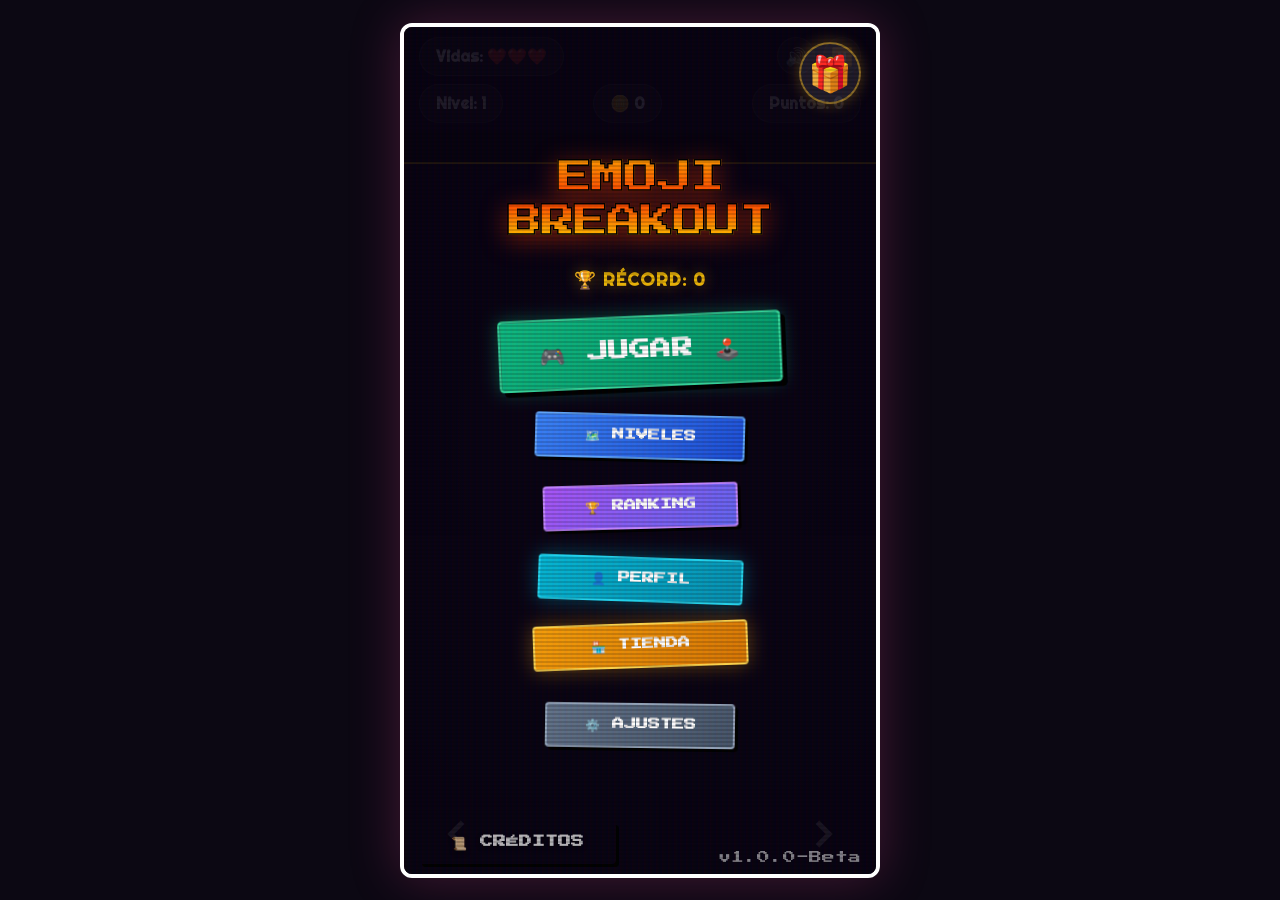
==== index.html @ a5af3647 "Feat: Secuencia final de Nivel 50, Créditos, v1.0.0-Beta, y Sincronización R1 con fuego" ====
<!DOCTYPE html>
<html lang="es">
<head>
    <meta charset="UTF-8">
    <meta name="viewport" content="width=device-width, initial-scale=1.0, viewport-fit=cover">
    <title>Emoji Breakout</title>
    <link rel="stylesheet" href="style.css">
    <!-- Google Fonts localizados en style.css -->
    <link rel="manifest" href="manifest.json">
</head>
<body>
<div class="game-container">

    <div class="hud">
        <div class="hud-row">
            <div class="hud-item">Vidas: <span id="lives-display">❤️❤️❤️</span></div>
            <div class="hud-controls">
                <button class="hud-btn" id="mute-btn" title="Silenciar">🔊</button>
                <button class="hud-btn" id="pause-btn" title="Pausar">⏸️</button>
            </div>
        </div>
        <div class="hud-row">
            <div class="hud-item">Nivel: <span id="level-display">1</span></div>
            <div class="hud-item">🪙 <span id="coins-display">0</span></div>
            <div class="hud-item">Puntos: <span id="score-display">0</span></div>
        </div>
    </div>

    <!-- Marquesina Superior de Récord -->
    <div class="marquee-container">
        <span class="marquee-text">🏆 RÉCORD ACTUAL: <span id="bottom-high-score-display">0</span> 🏆</span>
    </div>

    <!-- El Canvas del Juego -->
    <canvas id="gameCanvas"></canvas>

    <!-- Señalética de Zona de Control Táctil -->
    <div class="touch-zone-indicator">
        <div class="pixel-arrow left"></div>
        <div class="pixel-arrow right"></div>
    </div>

    <!-- Pantalla de Inicio (Main Menu) -->
    <div class="ui-overlay" id="start-screen">
        <!-- Regalo Diario -->
        <button id="daily-gift-btn" class="daily-gift-btn" title="Reclamar regalo diario de 50 monedas">🎁</button>

        <h1 class="titulo-arcade logo-bounce">EMOJI<br>BREAKOUT</h1>
        <p class="record-text">🏆 RÉCORD: <span id="high-score-display">0</span></p>
        <button id="resume-session-btn" class="menu-btn hidden">🚀 CONTINUAR</button>
        <button id="start-btn" class="menu-btn">🎮 JUGAR 🕹️</button>
        <button id="level-select-btn" class="menu-btn">🗺️ NIVELES</button>
        <button id="leaderboard-btn" class="menu-btn">🏆 RANKING</button>
        <button id="profile-btn" class="menu-btn">👤 PERFIL</button>
        <button id="shop-btn" class="menu-btn">🏪 TIENDA</button>
        <button id="settings-btn" class="menu-btn">⚙️ AJUSTES</button>
        <div id="version-text" class="version-text">v1.0.0-Beta</div>
        <button id="credits-btn" class="credits-corner-btn">📜 CRÉDITOS</button>
    </div>

    <!-- Pantalla de Pausa -->
    <div class="ui-overlay hidden" id="pause-screen">
        <h1 class="titulo-arcade">JUEGO PAUSADO</h1>
        <button id="resume-btn" class="menu-btn">REANUDAR</button>
        <button id="pause-settings-btn" class="menu-btn">AJUSTES</button>
        <button id="pause-shop-btn" class="menu-btn">TIENDA</button>
        <button id="restart-pause-btn" class="menu-btn">REINICIAR</button>
        <button id="quit-btn" class="menu-btn">MENÚ PRINCIPAL</button>
    </div>

    <!-- Pantalla de Ajustes -->
    <div class="ui-overlay hidden" id="settings-screen">
        <h1 class="titulo-arcade">AJUSTES</h1>
        <div class="settings-container">
            <div class="settings-row">
                <span class="settings-label">Efectos Visuales (Neón)</span>
                <label class="switch">
                    <input type="checkbox" id="neon-effects-toggle" checked>
                    <span class="slider round"></span>
                </label>
            </div>
            <div class="settings-row" id="sound-submenu-btn" style="cursor: pointer;">
                <span class="settings-label">Ajustes de Sonido</span>
                <span id="sound-submenu-arrow">▶</span>
            </div>
            <div id="sound-settings-panel" class="hidden">
                <div class="volume-row">
                    <div class="volume-info">
                        <span>Música</span>
                        <span id="music-volume-val">50%</span>
                    </div>
                    <input type="range" id="music-volume-slider" min="0" max="100" value="50" class="volume-slider">
                </div>
                <div class="volume-row">
                    <div class="volume-info">
                        <span>Efectos</span>
                        <span id="sfx-volume-val">80%</span>
                    </div>
                    <input type="range" id="sfx-volume-slider" min="0" max="100" value="80" class="volume-slider">
                </div>
            </div>
        </div>
        <button id="close-settings-btn" class="menu-btn" style="margin-top: 30px;">VOLVER</button>
    </div>

    <!-- Pantalla de Nivel Completado -->
    <div class="ui-overlay hidden" id="level-cleared-screen">
        <h1 class="titulo-arcade">¡NIVEL COMPLETADO!</h1>
        <p>Puntuación: <span id="cleared-score">0</span></p>
        <button id="next-level-btn">SIGUIENTE NIVEL</button>
    </div>

    <!-- Pantalla de Game Over -->
    <div class="ui-overlay hidden" id="game-over-screen">
        <h1 class="titulo-arcade">GAME OVER</h1>
        <p>Puntuación: <span id="final-score">0</span></p>
        <p id="game-over-quote" style="font-style: italic; font-size: 1rem; color: #fb7185; margin-top: -10px; margin-bottom: 20px; font-family: 'Righteous', sans-serif;"></p>
        <button id="restart-btn" class="menu-btn">REINTENTAR</button>
        <button id="game-over-quit-btn" class="menu-btn">MENÚ PRINCIPAL</button>
    </div>

    <!-- Pantalla de Victoria Final -->
    <div class="ui-overlay hidden" id="win-screen">
        <h1 class="titulo-arcade">¡VICTORIA TOTAL!</h1>
        <p>¡Has completado los 50 niveles!</p>
        <button id="play-again-btn" class="menu-btn">JUGAR DE NUEVO</button>
        <button id="win-quit-btn" class="menu-btn">MENÚ PRINCIPAL</button>
    </div>

    <!-- Modal de Nuevo Récord (Nickname Prompt) -->
    <div class="ui-overlay hidden" id="nickname-modal">
        <h1 class="titulo-arcade">¡NUEVO RÉCORD!</h1>
        <p>Introduce tu nombre para el Ranking:</p>
        <input type="text" id="nickname-input" placeholder="Tu Apodo" maxlength="15">
        <button id="save-nickname-btn">GUARDAR</button>
    </div>

    <!-- Pantalla de Leaderboard (Ranking Global) -->
    <div class="ui-overlay hidden" id="leaderboard-screen">
        <h1 class="titulo-arcade">RANKING GLOBAL</h1>
        <div class="leaderboard-container">
            <table class="leaderboard-table">
                <thead>
                    <tr>
                        <th>#</th>
                        <th>Jugador</th>
                        <th>Nivel</th>
                        <th>Puntos</th>
                    </tr>
                </thead>
                <tbody id="leaderboard-tbody">
                    <!-- Filas cargadas dinámicamente -->
                </tbody>
            </table>
        </div>
        <button id="close-leaderboard-btn" class="menu-btn">VOLVER</button>
    </div>

    <!-- Pantalla de Perfil de Usuario (Login / Profile Customization) -->
    <div class="ui-overlay hidden" id="profile-screen">
        <h1 class="titulo-arcade">MI PERFIL</h1>
        <div class="profile-card">
            <div class="profile-avatar-container">
                <img id="profile-avatar-preview" src="data:image/svg+xml;utf8,<svg xmlns='http://www.w3.org/2000/svg' width='80' height='80' viewBox='0 0 80 80'><circle cx='40' cy='40' r='40' fill='%238b5cf6'/><text x='40' y='50' font-size='32' text-anchor='middle' fill='white'>👤</text></svg>" alt="Avatar">
                <button id="change-avatar-btn" class="avatar-edit-badge">✏️</button>
            </div>
            <div class="profile-info-fields">
                <div class="profile-field-group">
                    <label>Nombre de Jugador</label>
                    <input type="text" id="profile-name-input" placeholder="Tu Apodo" maxlength="15">
                </div>
                <div class="profile-field-group">
                    <label>Correo Electrónico (Opcional)</label>
                    <input type="email" id="profile-email-input" placeholder="ejemplo@correo.com">
                </div>
            </div>
            <div class="profile-login-providers">
                <button id="google-login-btn" class="google-btn">
                    <span class="google-icon">🌐</span> Iniciar con Google
                </button>
            </div>
            <div class="profile-actions">
                <button id="save-profile-btn" class="action-btn green-btn">GUARDAR</button>
                <button id="logout-btn" class="action-btn red-btn hidden">CERRAR SESIÓN</button>
            </div>
        </div>
        <button id="close-profile-btn" class="menu-btn">VOLVER</button>
    </div>
    
    <!-- Pantalla de Tienda de Buffs y Skins -->
    <div class="ui-overlay hidden" id="shop-screen">
        <h1 class="titulo-arcade" style="font-size: 2.2rem; margin-bottom: 0.5rem; filter: drop-shadow(0px 0px 15px rgba(251, 191, 36, 0.4));">TIENDA</h1>
        <p class="record-text" style="color: #fbbf24; text-shadow: 0 0 15px rgba(251, 191, 36, 0.4); margin-bottom: 1.5rem;">
            SALDO: <span id="shop-coins-display">0</span> 🪙
        </p>
        
        <div class="tab-container" style="display: flex; gap: 10px; margin-bottom: 15px;">
            <button id="tab-shop-buffs-btn" class="tab-btn active-tab" style="padding: 0.5rem 1.5rem; font-size: 1rem;">BUFFS</button>
            <button id="tab-shop-skins-btn" class="tab-btn" style="padding: 0.5rem 1.5rem; font-size: 1rem;">ASPECTOS</button>
        </div>

        <div id="panel-shop-buffs" class="scroll-panel" style="width: 100%;">
            <div class="shop-container">
                <div class="shop-item buff-card">
                    <div class="buff-icon">🔥</div>
                    <div class="shop-item-info">
                        <span class="shop-item-name">FIEBRE DE PUNTOS</span>
                        <span class="shop-item-desc">¡Dobla el valor de cada bloque destruido durante 15s!</span>
                    </div>
                    <button id="buy-double-score-btn" class="buy-btn">50 🪙</button>
                </div>
                <div class="shop-item buff-card">
                    <div class="buff-icon">⚡</div>
                    <div class="shop-item-info">
                        <span class="shop-item-name">RAQUETA EXPLOSIVA</span>
                        <span class="shop-item-desc">Barra súper gigante o proyectiles de fuego en nivel 1.</span>
                    </div>
                    <button id="buy-super-power-btn" class="buy-btn">100 🪙</button>
                </div>
            </div>
        </div>

        <div id="panel-shop-skins" class="scroll-panel hidden" style="width: 100%;">
            <div class="shop-container" id="shop-ball-skins-container">
                <!-- Se cargará dinámicamente desde game.js -->
            </div>
        </div>
        <button id="close-shop-btn" class="menu-btn" style="margin-top: 20px;">VOLVER</button>
    </div>

    <!-- Botones Flotantes de Activación de Buffs (Lado Izquierdo) -->
    <div id="game-buffs-container" class="hidden">
        <button id="activate-double-score-btn" class="hud-buff-btn">
            x2 <span id="double-score-count-badge">0</span>
        </button>
        <button id="activate-super-power-btn" class="hud-buff-btn">
            ⚡ <span id="super-power-count-badge">0</span>
        </button>
    </div>

    <!-- Toast de Notificación de Buffs -->
    <div id="buff-toast" class="buff-toast-hidden"></div>

    <!-- Modal de Comprar Vida Extra -->
    <div class="ui-overlay hidden" id="extra-life-modal">
        <h1 class="titulo-arcade">¿CONTINUAR?</h1>
        <p>Te has quedado sin vidas.</p>
        <p style="color: #fbbf24; font-size: 1.4rem; font-weight: bold; text-shadow: 0 0 15px rgba(251, 191, 36, 0.4); margin-bottom: 1.5rem;">
            ¿Deseas comprar 1 vida extra por 10 🪙?
        </p>
        <div style="display: flex; flex-direction: column; gap: 10px; width: 100%; align-items: center; margin-top: 10px;">
            <button id="buy-extra-life-btn" class="menu-btn" style="background: linear-gradient(135deg, #10b981, #059669); width: 220px; box-shadow: 0 0 15px rgba(16, 185, 129, 0.4);">
                COMPRAR (10 🪙)
            </button>
            <button id="decline-extra-life-btn" class="menu-btn" style="background: linear-gradient(135deg, #ef4444, #dc2626); width: 220px; box-shadow: 0 0 15px rgba(239, 68, 68, 0.4);">
                NO, GRACIAS
            </button>
        </div>
    </div>

    <!-- Pantalla de Selector de Niveles y Skins -->
    <div class="ui-overlay hidden" id="level-select-screen">
        <h1 class="titulo-arcade" style="font-size: 2.2rem; margin-bottom: 0.5rem; filter: drop-shadow(0px 0px 15px rgba(139, 92, 246, 0.4));">SELECCIONAR NIVEL</h1>
        
        <div class="tab-container" style="display: flex; gap: 10px; margin-bottom: 15px;">
            <button id="tab-levels-btn" class="tab-btn active-tab" style="padding: 0.5rem 1.5rem; font-size: 1rem;">NIVELES</button>
            <button id="tab-skins-btn" class="tab-btn" style="padding: 0.5rem 1.5rem; font-size: 1rem;">ASPECTOS</button>
        </div>

        <div id="panel-levels" class="scroll-panel" style="width: 100%;">
            <div class="levels-grid" id="levels-grid"></div>
        </div>

        <div id="panel-skins" class="scroll-panel hidden" style="width: 100%;">
            <div class="skins-container" id="skins-container"></div>
        </div>

        <button id="close-level-select-btn" class="menu-btn" style="margin-top: 15px; padding: 0.6rem 2rem;">VOLVER</button>
    </div>

    <!-- Modal de Cofre de Recompensa -->
    <div class="ui-overlay hidden" id="chest-modal" style="z-index: 20;">
        <h1 class="titulo-arcade" id="chest-modal-title">¡RACHA PERFECTA!</h1>
        <div id="chest-animation-container" style="font-size: 6rem; margin: 1.5rem 0; transition: transform 0.5s;">
            📦
        </div>
        <p id="chest-modal-desc" style="font-size: 1.1rem; margin-bottom: 1.5rem; max-width: 80%;">Abriendo el cofre de la racha perfecta...</p>
        <button id="close-chest-btn" class="menu-btn hidden" style="padding: 0.6rem 2rem;">CONTINUAR</button>
    </div>

    <!-- Overlay de Gracias por Participar -->
    <div class="ui-overlay hidden" id="beta-thanks-screen" style="z-index: 100; background: rgba(0,0,0,0.85);">
        <h1 class="titulo-arcade glow-text" style="font-size: 3rem; text-align: center; line-height: 1.4;">¡Gracias por participar en la Beta!</h1>
    </div>

    <!-- Pantalla de Créditos -->
    <div class="ui-overlay hidden" id="credits-screen" style="z-index: 99;">
        <div class="credits-container">
            <div id="credits-content" class="credits-scroll-content">
                <h1 class="titulo-arcade" style="font-size: 3rem; margin-bottom: 50px;">EMOJI BREAKOUT</h1>
                <h2 class="credits-role">Desarrollador</h2>
                <p class="credits-name">Kleber</p>
                <div class="credits-special">
                    <h2 class="credits-role" style="color: #fbbf24; margin-top: 60px;">Mención Especial</h2>
                    <p class="credits-name r1-badge" style="font-size: 1.5rem; text-shadow: 0 0 20px #fbbf24;">Primer Jugador en Nivel 50:<br>PAPIKOFLA</p>
                </div>
                <h2 class="credits-role" style="margin-top: 60px;">Participantes de la Beta</h2>
                <div id="beta-testers-list" style="margin-bottom: 100vh;">
                    Cargando testers...
                </div>
            </div>
        </div>
        <button id="close-credits-btn" class="menu-btn" style="position: absolute; bottom: 20px; z-index: 10;">VOLVER AL MENÚ</button>
    </div>

</div>

<script>
    if ('serviceWorker' in navigator) {
        navigator.serviceWorker.register('./sw.js');
    }
</script>

<!-- Firebase Compat v8 SDKs -->
<script src="./lib/firebase-app-compat.js"></script>
<script src="./lib/firebase-database-compat.js"></script>
<script src="game.js?v=4"></script>
</body>
</html>
---- style.css ----
@font-face {
  font-family: 'Press Start 2P';
  font-style: normal;
  font-weight: 400;
  font-display: swap;
  src: url('./fonts/press-start-2p.woff2') format('woff2');
}
@font-face {
  font-family: 'Righteous';
  font-style: normal;
  font-weight: 400;
  font-display: swap;
  src: url('./fonts/righteous.woff2') format('woff2');
}
@import url('https://fonts.googleapis.com/css2?family=Press+Start+2P&family=Righteous&display=swap');

:root {
    --bg-color: #0c0813;
    --accent-color: #ec4899;
    --text-color: #f8fafc;
    --glass-bg: rgba(255, 255, 255, 0.08);
    --glass-border: rgba(255, 255, 255, 0.15);
    --hud-height: 60px;
}

* {
    margin: 0;
    padding: 0;
    box-sizing: border-box;
    user-select: none;
}

body {
    font-family: 'Righteous', sans-serif;
    background-color: var(--bg-color);
    color: var(--text-color);
    display: flex;
    justify-content: center;
    align-items: center;
    height: 100vh;
    overflow: hidden;
}

/* =============================================================== */
/*                       ESTILO ARCADE CUSTOMIZADO                 */
/* =============================================================== */
.game-container {
    position: relative;
    background: radial-gradient(circle at center, #1b0e35 0%, #070311 100%);
    border-radius: 12px;
    box-shadow: 0 0 50px rgba(236, 72, 153, 0.25);
    overflow: hidden;
    border: 4px solid #fff; /* Borde de cabina arcade */
    display: flex;
    flex-direction: column;
    height: 95vh;
    aspect-ratio: 9 / 16;
}

/* Patrón de cuadrícula arcade que se mueve hacia abajo */
.game-container::before {
    content: '';
    position: absolute;
    top: 0;
    left: 0;
    width: 100%;
    height: 200%;
    background: linear-gradient(rgba(236, 72, 153, 0.04) 1px, transparent 1px),
                linear-gradient(90deg, rgba(236, 72, 153, 0.04) 1px, transparent 1px);
    background-size: 34px 34px;
    animation: grid-scroll 25s linear infinite;
    pointer-events: none;
    z-index: 1;
    will-change: transform;
    transform: translate3d(0, 0, 0);
}

/* Filtro CRT / Scanlines retro */
.game-container::after {
    content: " ";
    display: block;
    position: absolute;
    top: 0; left: 0; bottom: 0; right: 0;
    background: linear-gradient(rgba(18, 16, 16, 0) 50%, rgba(0, 0, 0, 0.15) 50%), 
                linear-gradient(90deg, rgba(255, 0, 0, 0.03), rgba(0, 255, 0, 0.01), rgba(0, 0, 255, 0.03));
    z-index: 25;
    background-size: 100% 4px, 6px 100%;
    pointer-events: none;
}

@keyframes grid-scroll {
    0% { transform: translateY(0); }
    100% { transform: translateY(-50%); }
}

canvas {
    display: block;
    width: 100%;
    flex: 1;
    min-height: 0;
    z-index: 2;
}

.ui-overlay {
    position: absolute;
    left: 0;
    width: 100%;
    top: 0;
    height: 100%;
    background: rgba(8, 3, 17, 0.9);
    display: flex;
    flex-direction: column;
    justify-content: center;
    align-items: center;
    z-index: 10;
    transition: opacity 0.3s ease;
    text-align: center;
    padding: calc(2rem + env(safe-area-inset-top)) 1rem 1rem 1rem;
}

.hidden {
    display: none !important;
}

/* Animación de rebote del logotipo */
@keyframes logo-bounce {
    0%, 100% { transform: translateY(0) scale(1); }
    50% { transform: translateY(-8px) scale(1.04); }
}

h1, .titulo-arcade {
    font-family: 'Press Start 2P', cursive;
    font-size: 2.1rem;
    line-height: 1.3;
    margin-bottom: 1.5rem;
    background: linear-gradient(to bottom, #ff9e00 0%, #ff3c00 50%, #ffd000 100%);
    background-clip: text;
    -webkit-background-clip: text;
    -webkit-text-fill-color: transparent;
    -webkit-text-stroke: 1.5px #000;
    filter: drop-shadow(0px 5px 12px rgba(255, 60, 0, 0.5));
    letter-spacing: -1px;
    z-index: 3;
}

.titulo-arcade span {
    -webkit-text-fill-color: #94a3b8;
    -webkit-text-stroke: 0px transparent;
}

.logo-bounce {
    animation: logo-bounce 2s infinite ease-in-out;
    will-change: transform;
    transform: translate3d(0, 0, 0);
}

p {
    font-size: 1.1rem;
    margin-bottom: 1.5rem;
    color: #94a3b8;
}

button {
    padding: 0.8rem 2rem;
    font-size: 0.95rem;
    font-family: 'Righteous', sans-serif;
    font-weight: bold;
    color: white;
    background: linear-gradient(135deg, #ec4899, #8b5cf6);
    border: 2px solid #fff;
    border-radius: 4px;
    cursor: pointer;
    box-shadow: 3px 3px 0px #000;
    transition: transform 0.1s ease, box-shadow 0.1s ease, filter 0.1s ease;
    z-index: 3;
    will-change: transform;
    transform: translateZ(0);
}

button:hover {
    transform: translate(-2px, -2px);
    box-shadow: 5px 5px 0px #000;
}

button:active {
    transform: scale(0.92) !important;
    box-shadow: 1px 1px 0px #000 !important;
    filter: brightness(0.9) !important;
}

.hud {
    position: static;
    display: flex;
    flex-direction: column;
    gap: 8px;
    z-index: 5;
    padding-top: calc(10px + env(safe-area-inset-top));
    padding-bottom: 8px;
    padding-left: calc(15px + env(safe-area-inset-left));
    padding-right: calc(15px + env(safe-area-inset-right));
}

.hud-row {
    display: flex;
    justify-content: space-between;
    align-items: center;
    width: 100%;
}

.hud-item {
    background: var(--glass-bg);
    padding: 0.5rem 1rem; /* Padding ajustado */
    border-radius: 50px;
    border: 1px solid var(--glass-border);
    font-weight: bold;
    font-size: 1rem; /* Un poco más pequeño para que no se desborde */
    backdrop-filter: blur(4px);
    white-space: nowrap; /* Evita que el texto se parta en dos líneas */
}

/* --- Nuevos Estilos para Controles HUD --- */
.hud-controls {
    display: flex;
    gap: 8px;
}

.hud-btn {
    padding: 0;
    font-size: 1.1rem;
    background: var(--glass-bg);
    border: 1px solid var(--glass-border);
    box-shadow: none;
    border-radius: 50%;
    width: 38px;
    height: 38px;
    display: flex;
    justify-content: center;
    align-items: center;
    cursor: pointer;
    transition: background 0.2s, transform 0.1s;
}

.hud-btn:hover {
    background: rgba(255, 255, 255, 0.25);
    box-shadow: 0 0 10px rgba(255, 255, 255, 0.2);
}

.record-text {
    font-weight: bold;
    color: #eab308;
    letter-spacing: 1px;
    text-shadow: 0 0 15px rgba(234, 179, 8, 0.4);
    margin-bottom: 0.5rem;
}

.subtitle {
    font-size: 0.95rem;
    color: #94a3b8;
    margin-bottom: 2rem;
}

/* --- Botones generales de menú --- */
.menu-btn {
    font-family: 'Press Start 2P', cursive;
    font-size: 0.75rem;
    padding: 0.8rem 1rem;
    border: 2px solid #fff;
    border-radius: 4px;
    text-transform: uppercase;
    box-shadow: 3px 3px 0px #000;
    transition: transform 0.15s, box-shadow 0.15s, background-color 0.2s;
    margin: 8px 0;
    width: 200px;
    z-index: 3;
}

.menu-btn:hover {
    transform: translate(-3px, -3px) scale(1.03);
    box-shadow: 6px 6px 0px #000;
}



/* --- Botones del Menú Principal Imperfectos y Asimétricos --- */
#resume-session-btn {
    background: linear-gradient(135deg, #fbbf24, #d97706);
    border-color: #fbbf24;
    transform: rotate(1deg);
    width: 220px;
    margin: 14px 0 10px 0;
}

#start-btn {
    font-size: 1.1rem;
    padding: 1.1rem 2rem;
    background: linear-gradient(135deg, #10b981, #059669);
    border-color: #34d399;
    transform: rotate(-2.5deg) scale(1.18);
    width: 240px;
    margin: 22px 0;
    box-shadow: 4px 4px 0px #000, 0 0 15px rgba(16, 185, 129, 0.4);
}
#start-btn:hover {
    transform: rotate(-1deg) scale(1.23);
    box-shadow: 6px 6px 0px #000, 0 0 25px rgba(16, 185, 129, 0.6);
}


#level-select-btn {
    background: linear-gradient(135deg, #3b82f6, #1d4ed8);
    border-color: #60a5fa;
    transform: rotate(1.5deg);
    width: 210px;
    margin: 10px 0; /* Margen desigual */
}

#leaderboard-btn {
    background: linear-gradient(135deg, #a855f7, #6366f1);
    border-color: #c084fc;
    transform: rotate(-1.5deg);
    width: 195px;
    margin: 16px 0; /* Margen desigual */
}

#profile-btn {
    background: linear-gradient(135deg, #06b6d4, #0891b2);
    border-color: #22d3ee;
    transform: rotate(2deg);
    width: 205px;
    margin: 9px 0; /* Margen desigual */
}

#shop-btn {
    background: linear-gradient(135deg, #f59e0b, #b45309);
    border-color: #fcd34d;
    transform: rotate(-2deg);
    width: 215px;
    margin: 24px 0; /* Margen desigual y más separación */
}

#settings-btn {
    background: linear-gradient(135deg, #64748b, #475569);
    border-color: #94a3b8;
    transform: rotate(0.8deg);
    width: 190px;
    margin: 12px 0; /* Margen desigual */
}

/* --- Marquesina Superior de Récord --- */
.marquee-container {
    width: 100%;
    background: rgba(0, 0, 0, 0.8);
    border-bottom: 2px solid #eab308;
    overflow: hidden;
    position: relative;
    padding: 5px 0;
    z-index: 5;
}

.marquee-text {
    display: inline-block;
    white-space: nowrap;
    font-size: 0.95rem;
    font-weight: bold;
    color: #eab308;
    text-shadow: 0 0 10px rgba(234, 179, 8, 0.8);
    letter-spacing: 2px;
    animation: marquee 15s linear infinite;
    /* Adding padding to start off-screen if container is smaller */
    padding-left: 100%;
    will-change: transform;
    transform: translateZ(0);
}

@keyframes marquee {
    0% { transform: translateX(0); }
    100% { transform: translateX(-100%); }
}

/* --- Señalética de Zona de Control Táctil --- */
.touch-zone-indicator {
    height: calc(80px + env(safe-area-inset-bottom));
    padding-bottom: env(safe-area-inset-bottom);
    width: 100%;
    display: flex;
    justify-content: space-between;
    align-items: center;
    background: linear-gradient(to top, rgba(255, 255, 255, 0.03), transparent);
    border-radius: 20px 20px 0 0;
    padding: 0 40px;
    box-sizing: border-box;
    z-index: 5;
    pointer-events: none;
}

.pixel-arrow {
    width: 24px;
    height: 24px;
    background-color: transparent;
    position: relative;
    will-change: transform;
    transform: translateZ(0);
}

.pixel-arrow::before {
    content: '';
    position: absolute;
    top: 50%;
    left: 50%;
    width: 14px;
    height: 14px;
    border-top: 5px solid rgba(255, 255, 255, 0.7);
    border-right: 5px solid rgba(255, 255, 255, 0.7);
    box-shadow: 2px -2px 0 rgba(0, 0, 0, 0.4);
}

.pixel-arrow.left {
    animation: slideArrowLeft 1.2s ease-in-out infinite alternate;
}

.pixel-arrow.left::before {
    transform: translate(-25%, -50%) rotate(-135deg);
}

.pixel-arrow.right {
    animation: slideArrowRight 1.2s ease-in-out infinite alternate;
}

.pixel-arrow.right::before {
    transform: translate(-75%, -50%) rotate(45deg);
}

@keyframes slideArrowLeft {
    from { transform: translateX(12px) translateZ(0); opacity: 0.2; }
    to { transform: translateX(-12px) translateZ(0); opacity: 1; }
}

@keyframes slideArrowRight {
    from { transform: translateX(-12px) translateZ(0); opacity: 0.2; }
    to { transform: translateX(12px) translateZ(0); opacity: 1; }
}

/* --- Estilos para Input del Nickname --- */
#nickname-input {
    width: 80%;
    max-width: 300px;
    padding: 0.8rem 1.5rem;
    font-size: 1.2rem;
    font-family: inherit;
    font-weight: bold;
    color: white;
    background: rgba(255, 255, 255, 0.1);
    border: 2px solid var(--glass-border);
    border-radius: 50px;
    outline: none;
    text-align: center;
    margin-bottom: 1.5rem;
    transition: border-color 0.3s, box-shadow 0.3s;
}

#nickname-input:focus {
    border-color: #8b5cf6;
    box-shadow: 0 0 15px rgba(139, 92, 246, 0.5);
}

#save-nickname-btn {
    background: linear-gradient(135deg, #10b981, #059669);
    box-shadow: 0 0 20px rgba(16, 185, 129, 0.4);
}

/* --- Estilos para Tabla de Leaderboard --- */
.leaderboard-container {
    width: 90%;
    max-height: 50vh;
    overflow-y: auto;
    background: rgba(15, 23, 42, 0.6);
    border: 1px solid var(--glass-border);
    border-radius: 12px;
    margin-bottom: 1.5rem;
    padding: 0.5rem;
}

/* Scrollbar personalizado para la tabla */
.leaderboard-container::-webkit-scrollbar {
    width: 6px;
}
.leaderboard-container::-webkit-scrollbar-track {
    background: rgba(0, 0, 0, 0.1);
}
.leaderboard-container::-webkit-scrollbar-thumb {
    background: rgba(139, 92, 246, 0.5);
    border-radius: 3px;
}

.leaderboard-table {
    width: 100%;
    border-collapse: collapse;
    font-size: 0.95rem;
}

.leaderboard-table th {
    padding: 0.8rem;
    text-align: center;
    font-weight: bold;
    color: #38bdf8;
    border-bottom: 2px solid var(--glass-border);
}

.leaderboard-table td {
    padding: 0.7rem;
    text-align: center;
    border-bottom: 1px solid rgba(255, 255, 255, 0.05);
}

.leaderboard-table tbody tr:hover {
    background: rgba(255, 255, 255, 0.05);
}

/* Ranking positions highlighting */
.leaderboard-table tbody tr:nth-child(1) td {
    color: #eab308; /* Gold */
    font-weight: bold;
    text-shadow: 0 0 10px rgba(234, 179, 8, 0.4);
}
.leaderboard-table tbody tr:nth-child(2) td {
    color: #cbd5e1; /* Silver */
    font-weight: bold;
}
.leaderboard-table tbody tr:nth-child(3) td {
    color: #b45309; /* Bronze */
    font-weight: bold;
}

#profile-btn {
    margin-top: 12px;
    background: linear-gradient(135deg, #06b6d4, #0891b2);
    box-shadow: 0 0 20px rgba(6, 182, 212, 0.4);
}
#profile-btn:hover {
    box-shadow: 0 0 30px rgba(6, 182, 212, 0.6);
}

/* --- Perfil Card & Avatar --- */
.profile-card {
    background: rgba(15, 23, 42, 0.7);
    border: 1px solid var(--glass-border);
    border-radius: 16px;
    padding: 1.5rem;
    width: 90%;
    max-width: 320px;
    display: flex;
    flex-direction: column;
    align-items: center;
    backdrop-filter: blur(8px);
    box-shadow: 0 0 30px rgba(139, 92, 246, 0.15);
    margin-bottom: 1.5rem;
}

.profile-avatar-container {
    position: relative;
    width: 80px;
    height: 80px;
    margin-bottom: 1.2rem;
}

#profile-avatar-preview {
    width: 80px;
    height: 80px;
    border-radius: 50%;
    object-fit: cover;
    border: 3px solid #8b5cf6;
    box-shadow: 0 0 15px rgba(139, 92, 246, 0.4);
    background: #1e293b;
}

.avatar-edit-badge {
    position: absolute;
    bottom: -2px;
    right: -2px;
    background: #8b5cf6;
    color: white;
    border: none;
    border-radius: 50%;
    width: 28px;
    height: 28px;
    font-size: 0.9rem;
    display: flex;
    justify-content: center;
    align-items: center;
    cursor: pointer;
    padding: 0;
    box-shadow: 0 0 8px rgba(139, 92, 246, 0.6);
}

.profile-info-fields {
    width: 100%;
    display: flex;
    flex-direction: column;
    gap: 1rem;
    margin-bottom: 1.2rem;
}

.profile-field-group {
    display: flex;
    flex-direction: column;
    align-items: flex-start;
    gap: 4px;
}

.profile-field-group label {
    font-size: 0.8rem;
    font-weight: bold;
    color: #94a3b8;
    text-transform: uppercase;
    letter-spacing: 0.5px;
}

.profile-field-group input {
    width: 100%;
    padding: 0.6rem 1rem;
    font-size: 1rem;
    font-family: inherit;
    color: white;
    background: rgba(255, 255, 255, 0.05);
    border: 1px solid var(--glass-border);
    border-radius: 8px;
    outline: none;
}

.profile-field-group input:focus {
    border-color: #8b5cf6;
}

.profile-login-providers {
    width: 100%;
    margin-bottom: 1.2rem;
    display: flex;
    justify-content: center;
}

.google-btn {
    width: 100%;
    padding: 0.7rem 1rem;
    font-size: 0.95rem;
    background: #ffffff;
    color: #1e293b;
    border-radius: 8px;
    box-shadow: 0 2px 5px rgba(0,0,0,0.2);
    display: flex;
    justify-content: center;
    align-items: center;
    gap: 8px;
    border: none;
}
.google-btn:hover {
    background: #f1f5f9;
    transform: scale(1.02);
}

.profile-actions {
    width: 100%;
    display: flex;
    flex-direction: column;
    gap: 8px;
}

.action-btn {
    width: 100%;
    padding: 0.7rem 1.5rem;
    font-size: 1rem;
    border-radius: 8px;
    margin: 0;
}

.green-btn {
    background: linear-gradient(135deg, #10b981, #059669);
    box-shadow: 0 0 15px rgba(16, 185, 129, 0.3);
}

.red-btn {
    background: linear-gradient(135deg, #ef4444, #dc2626);
    box-shadow: 0 0 15px rgba(239, 68, 68, 0.3);
}

/* Leaderboard avatar styling */
.leaderboard-avatar {
    width: 24px;
    height: 24px;
    border-radius: 50%;
    vertical-align: middle;
    margin-right: 8px;
    border: 1px solid #8b5cf6;
    object-fit: cover;
    display: inline-block;
    background: #1e293b;
}

/* --- Estilos para Tienda de Buffs --- */
#shop-btn {
    margin-top: 12px;
    background: linear-gradient(135deg, #f59e0b, #d97706);
    box-shadow: 0 0 20px rgba(245, 158, 11, 0.4);
}
#shop-btn:hover {
    box-shadow: 0 0 30px rgba(245, 158, 11, 0.6);
}

.shop-container {
    width: 100%;
    display: flex;
    flex-direction: column;
    gap: 10px;
    background: transparent;
    padding: 0;
    border: none;
}

/* Custom Gold Scrollbars for the Shop panels */
#panel-shop-buffs::-webkit-scrollbar,
#panel-shop-skins::-webkit-scrollbar {
    width: 6px;
}
#panel-shop-buffs::-webkit-scrollbar-track,
#panel-shop-skins::-webkit-scrollbar-track {
    background: rgba(0, 0, 0, 0.1);
}
#panel-shop-buffs::-webkit-scrollbar-thumb,
#panel-shop-skins::-webkit-scrollbar-thumb {
    background: rgba(245, 158, 11, 0.5);
    border-radius: 3px;
}

#shop-screen .scroll-panel {
    max-height: 42vh;
}

.shop-item {
    display: flex;
    justify-content: space-between;
    align-items: center;
    background: rgba(255, 255, 255, 0.05);
    border: 1px solid var(--glass-border);
    padding: 0.8rem 1rem;
    border-radius: 8px;
    gap: 10px;
    transition: background-color 0.2s;
}
.shop-item:hover {
    background: rgba(255, 255, 255, 0.08);
}

.shop-item-info {
    display: flex;
    flex-direction: column;
    align-items: flex-start;
    text-align: left;
}

.shop-item-name {
    font-weight: bold;
    color: #f8fafc;
    font-size: 1rem;
    letter-spacing: 0.5px;
}

.shop-item-desc {
    font-size: 0.75rem;
    color: #94a3b8;
    margin-top: 4px;
    line-height: 1.2;
}

.buy-btn {
    padding: 0.5rem 1rem;
    font-size: 0.9rem;
    font-weight: bold;
    color: white;
    background: linear-gradient(135deg, #10b981, #059669);
    box-shadow: 0 0 10px rgba(16, 185, 129, 0.3);
    border-radius: 8px;
    min-width: 90px;
    height: 38px;
    border: none;
    cursor: pointer;
    transition: transform 0.1s, box-shadow 0.2s, background 0.2s;
    white-space: nowrap;
}

.buy-btn:hover {
    transform: scale(1.05);
    box-shadow: 0 0 15px rgba(16, 185, 129, 0.5);
}



.buy-btn.purchased {
    background: linear-gradient(135deg, #475569, #334155) !important;
    box-shadow: none !important;
    color: #94a3b8;
    cursor: not-allowed;
    transform: none !important;
}

/* --- Buffs layout: Compact horizontal row --- */
.buff-card {
    display: flex !important;
    flex-direction: row !important;
    align-items: center !important;
    justify-content: space-between !important;
    padding: 8px 12px !important;
    gap: 12px !important;
    width: 100%;
}

.buff-icon {
    font-size: 1.8rem;
    display: flex;
    justify-content: center;
    align-items: center;
    flex-shrink: 0;
}

.buff-card .shop-item-info {
    flex-grow: 1;
    min-width: 0;
}

.buff-card .shop-item-name {
    font-family: 'Press Start 2P', cursive;
    font-size: 0.7rem;
    color: #f8fafc;
    letter-spacing: 0px;
}

.buff-card .shop-item-desc {
    font-size: 0.65rem;
    color: #94a3b8;
    margin-top: 2px;
    line-height: 1.1;
}

.buff-card .buy-btn {
    padding: 6px 10px !important;
    font-size: 0.75rem !important;
    font-weight: bold;
    color: white;
    background: linear-gradient(135deg, #10b981, #059669);
    border-radius: 8px;
    min-width: 85px !important;
    height: auto !important;
    min-height: 34px !important;
    border: none;
    cursor: pointer;
    flex-shrink: 0;
    box-shadow: none !important;
    line-height: 1.1;
}

/* --- Skins Grid Layout (2 columns) --- */
#shop-ball-skins-container {
    display: grid;
    grid-template-columns: repeat(2, 1fr);
    gap: 10px;
    width: 100%;
}

.skin-card {
    display: flex !important;
    flex-direction: column !important;
    align-items: center !important;
    justify-content: space-between !important;
    background: rgba(255, 255, 255, 0.04);
    border: 1px solid rgba(255, 255, 255, 0.1);
    border-radius: 12px;
    padding: 10px !important;
    text-align: center;
    box-sizing: border-box;
    aspect-ratio: 1 / 1.15;
    transition: all 0.2s ease;
    gap: 6px !important;
}

.skin-card:hover {
    background: rgba(255, 255, 255, 0.08);
    border-color: rgba(255, 255, 255, 0.2);
}

.shop-item-icon {
    font-size: 2.5rem;
    height: 48px;
    display: flex;
    justify-content: center;
    align-items: center;
    margin-top: 4px;
    flex-shrink: 0;
}

.shop-item-img {
    width: 60px;
    height: 60px;
    object-fit: contain;
    border-radius: 50%;
    border: 1.5px solid rgba(255, 255, 255, 0.2);
    background: rgba(0, 0, 0, 0.2);
    filter: drop-shadow(0 0 5px rgba(255, 255, 255, 0.3));
}

.skin-card .shop-item-img {
    transform: scale(1.4);
}

.skin-card .shop-item-name {
    font-family: 'Press Start 2P', cursive;
    font-size: 0.58rem;
    color: #f8fafc;
    margin: 6px 0;
    line-height: 1.2;
    min-height: 24px;
    display: flex;
    align-items: center;
    justify-content: center;
    flex-grow: 1;
}

.skin-card .buy-btn {
    width: 100% !important;
    min-width: 0 !important;
    font-size: 0.75rem !important;
    padding: 6px 0 !important;
    height: 32px !important;
    border-radius: 6px !important;
    margin: 0 !important;
    box-shadow: none !important;
}

/* --- Botones Flotantes de Buffs en el HUD --- */
#game-buffs-container {
    position: absolute;
    left: 15px;
    top: 50%;
    transform: translateY(-50%);
    display: flex;
    flex-direction: column;
    gap: 12px;
    z-index: 8;
}

.hud-buff-btn {
    width: 54px;
    height: 54px;
    border-radius: 50%;
    background: rgba(255, 255, 255, 0.12);
    border: 1.5px solid rgba(255, 255, 255, 0.25);
    color: white;
    font-weight: bold;
    font-size: 0.9rem;
    display: flex;
    flex-direction: column;
    justify-content: center;
    align-items: center;
    cursor: pointer;
    backdrop-filter: blur(6px);
    padding: 0;
    box-shadow: 0 4px 12px rgba(0, 0, 0, 0.4);
    transition: background 0.3s, transform 0.1s, border-color 0.3s, box-shadow 0.3s;
    user-select: none;
    -webkit-user-select: none;
}

.hud-buff-btn:hover:not(:disabled) {
    background: rgba(255, 255, 255, 0.25);
    transform: scale(1.08);
}



.hud-buff-btn:disabled {
    cursor: not-allowed;
}

.hud-buff-btn span {
    font-size: 0.7rem;
    background: #ef4444;
    color: white;
    border-radius: 10px;
    padding: 1px 6px;
    margin-top: 2px;
    font-weight: bold;
}

/* --- Toast de Notificación de Buffs --- */
#buff-toast {
    position: absolute;
    top: 22%;
    left: 50%;
    transform: translateX(-50%);
    background: rgba(16, 185, 129, 0.85); /* Verde esmeralda de cristal */
    color: white;
    padding: 0.6rem 1.6rem;
    border-radius: 50px;
    font-weight: bold;
    backdrop-filter: blur(8px);
    border: 1px solid rgba(255, 255, 255, 0.25);
    box-shadow: 0 0 20px rgba(16, 185, 129, 0.4);
    z-index: 9;
    transition: opacity 0.3s ease, transform 0.3s ease;
    pointer-events: none;
    font-size: 1.05rem;
    white-space: nowrap;
}

.buff-toast-hidden {
    opacity: 0;
    transform: translate(-50%, -20px) scale(0.9) !important;
}

/* --- Regalo Diario de Monedas (Estilo Neón Dorado) --- */
.daily-gift-btn {
    position: absolute;
    top: calc(15px + env(safe-area-inset-top));
    right: 15px;
    width: 62px;
    height: 62px;
    padding: 0;
    font-size: 2.2rem;
    background: rgba(255, 255, 255, 0.1);
    border: 2px solid rgba(251, 191, 36, 0.5);
    border-radius: 50%;
    display: flex;
    justify-content: center;
    align-items: center;
    cursor: pointer;
    box-shadow: 0 0 15px rgba(251, 191, 36, 0.3);
    animation: gift-pulse 2s infinite ease-in-out;
    z-index: 12;
    transition: all 0.3s ease;
    will-change: transform;
    transform: translate3d(0, 0, 0);
}

.daily-gift-btn:hover {
    transform: scale(1.08);
}

.daily-gift-btn.claimed {
    opacity: 0.35;
    filter: grayscale(100%);
    border-color: rgba(255, 255, 255, 0.2);
    box-shadow: none;
    animation: none;
    cursor: not-allowed;
}

@keyframes gift-pulse {
    0% {
        transform: scale(1);
        box-shadow: 0 0 15px rgba(251, 191, 36, 0.4);
    }
    50% {
        transform: scale(1.1);
        box-shadow: 0 0 30px rgba(251, 191, 36, 0.8), inset 0 0 15px rgba(251, 191, 36, 0.4);
    }
    100% {
        transform: scale(1);
        box-shadow: 0 0 15px rgba(251, 191, 36, 0.4);
    }
}

/* --- Selector de Niveles, Skins y Cofre --- */
.scroll-panel {
    width: 100%;
    max-height: 50vh;
    overflow-y: auto;
    padding: 12px;
    background: rgba(0, 0, 0, 0.35);
    border-radius: 14px;
    border: 1px solid var(--glass-border);
    margin-bottom: 10px;
    scrollbar-width: thin;
    scrollbar-color: rgba(255,255,255,0.2) transparent;
}

.scroll-panel::-webkit-scrollbar {
    width: 4px;
}

.scroll-panel::-webkit-scrollbar-thumb {
    background: rgba(255,255,255,0.2);
    border-radius: 4px;
}

.levels-grid {
    display: grid;
    grid-template-columns: repeat(5, 1fr);
    gap: 10px;
    width: 100%;
}

.level-item-btn {
    width: 100%;
    aspect-ratio: 1;
    padding: 0 !important;
    display: flex !important;
    justify-content: center !important;
    align-items: center !important;
    border-radius: 12px !important;
    font-size: 1.1rem !important;
    font-weight: bold !important;
    color: white !important;
    background: linear-gradient(135deg, #6366f1, #4f46e5) !important;
    box-shadow: 0 4px 10px rgba(99, 102, 241, 0.2) !important;
    border: 1px solid rgba(255, 255, 255, 0.15) !important;
    cursor: pointer !important;
}

.level-item-btn:active {
    transform: scale(0.92) !important;
}

.level-item-btn.locked {
    background: #1e293b !important;
    color: #64748b !important;
    box-shadow: none !important;
    cursor: not-allowed !important;
    border: 1px solid rgba(255, 255, 255, 0.05) !important;
    pointer-events: none;
}

.skins-container {
    display: flex;
    flex-direction: column;
    gap: 10px;
    width: 100%;
}

.skin-item {
    display: flex;
    justify-content: space-between;
    align-items: center;
    background: rgba(255, 255, 255, 0.04);
    border: 1px solid rgba(255, 255, 255, 0.1);
    border-radius: 12px;
    padding: 10px 14px;
    transition: all 0.2s ease;
    width: 100%;
}

.skin-item.equipped {
    background: rgba(16, 185, 129, 0.1);
    border-color: rgba(16, 185, 129, 0.4);
}

.skin-item-info {
    display: flex;
    flex-direction: column;
    align-items: flex-start;
    gap: 4px;
}

.skin-item-name {
    font-weight: bold;
    font-size: 0.95rem;
    color: var(--text-color);
}

.skin-item-desc {
    font-size: 0.75rem;
    color: #94a3b8;
    text-align: left;
}

.skin-preview-container {
    display: flex;
    align-items: center;
    gap: 10px;
}

.skin-preview {
    width: 48px;
    height: 10px;
    border-radius: 5px;
    border: 1px solid rgba(255, 255, 255, 0.3);
    box-shadow: 0 0 8px currentColor;
}

.equip-btn {
    padding: 0.4rem 0.8rem !important;
    font-size: 0.8rem !important;
    border-radius: 8px !important;
    box-shadow: none !important;
    cursor: pointer !important;
    background: linear-gradient(135deg, #8b5cf6, #6366f1) !important;
}

.equip-btn.equipped {
    background: linear-gradient(135deg, #10b981, #059669) !important;
    cursor: default !important;
    pointer-events: none;
}

.equip-btn.locked {
    background: #334155 !important;
    color: #94a3b8 !important;
    cursor: not-allowed !important;
    pointer-events: none;
}

/* Tabs style */
.tab-container {
    width: 100%;
    justify-content: center;
}

.tab-btn {
    background: rgba(255, 255, 255, 0.05) !important;
    box-shadow: none !important;
    border: 1px solid rgba(255, 255, 255, 0.1) !important;
    border-radius: 8px !important;
    color: #94a3b8 !important;
    cursor: pointer !important;
    transition: all 0.2s ease;
}

.tab-btn.active-tab {
    background: linear-gradient(135deg, #8b5cf6, #6366f1) !important;
    box-shadow: 0 0 15px rgba(139, 92, 246, 0.3) !important;
    color: white !important;
    border-color: rgba(255,255,255,0.2) !important;
}

/* Chest shaking and opening animations */
@keyframes chest-shake {
    0% { transform: rotate(0deg) scale(1); }
    10% { transform: rotate(-5deg) scale(1.05); }
    20% { transform: rotate(5deg) scale(1.05); }
    30% { transform: rotate(-5deg) scale(1.05); }
    40% { transform: rotate(5deg) scale(1.05); }
    50% { transform: rotate(-5deg) scale(1.05); }
    60% { transform: rotate(5deg) scale(1.05); }
    70% { transform: rotate(0deg) scale(1.1); }
    100% { transform: rotate(0deg) scale(1); }
}

.chest-shake {
    animation: chest-shake 1.2s ease-in-out;
    will-change: transform;
    transform: translateZ(0);
}

/* --- Ajustes y Toggle Switch CSS --- */
.settings-container {
    width: 90%;
    margin-top: 15px;
    display: flex;
    flex-direction: column;
    gap: 15px;
}

.settings-row {
    display: flex;
    justify-content: space-between;
    align-items: center;
    background: rgba(255, 255, 255, 0.05);
    border: 1px solid var(--glass-border);
    padding: 0.8rem 1.2rem;
    border-radius: 12px;
    width: 100%;
    box-shadow: 0 8px 32px 0 rgba(0, 0, 0, 0.2);
    backdrop-filter: blur(8px);
}

.settings-label {
    font-weight: bold;
    font-size: 1rem;
    color: #f8fafc;
    text-shadow: 0 0 5px rgba(255, 255, 255, 0.3);
}

/* El Switch */
.switch {
    position: relative;
    display: inline-block;
    width: 50px;
    height: 26px;
}

.switch input {
    opacity: 0;
    width: 0;
    height: 0;
}

.slider {
    position: absolute;
    cursor: pointer;
    top: 0;
    left: 0;
    right: 0;
    bottom: 0;
    background-color: rgba(255, 255, 255, 0.1);
    transition: 0.4s;
    border-radius: 34px;
    border: 1px solid rgba(255, 255, 255, 0.2);
}

.slider:before {
    position: absolute;
    content: "";
    height: 18px;
    width: 18px;
    left: 3px;
    bottom: 3px;
    background-color: white;
    transition: 0.4s;
    border-radius: 50%;
    box-shadow: 0 0 5px rgba(255, 255, 255, 0.5);
}

input:checked + .slider {
    background: linear-gradient(135deg, #00f2fe, #4facfe);
    border-color: rgba(0, 242, 254, 0.4);
    box-shadow: 0 0 10px rgba(0, 242, 254, 0.6);
}

input:checked + .slider:before {
    transform: translateX(24px);
}

/* --- Ajustes de Sonido --- */
#sound-settings-panel {
    display: flex;
    flex-direction: column;
    gap: 15px;
    background: rgba(255, 255, 255, 0.03);
    border: 1px solid var(--glass-border);
    padding: 1.2rem;
    border-radius: 12px;
    width: 100%;
    box-shadow: inset 0 0 10px rgba(0,0,0,0.3);
    transition: all 0.3s ease;
    box-sizing: border-box;
}

#sound-settings-panel.hidden {
    display: none !important;
}

.volume-row {
    display: flex;
    flex-direction: column;
    gap: 6px;
    width: 100%;
    box-sizing: border-box;
}

.volume-info {
    display: flex;
    justify-content: space-between;
    font-size: 0.9rem;
    color: #94a3b8;
    font-weight: bold;
    text-transform: uppercase;
    letter-spacing: 0.5px;
}

.volume-slider {
    width: 100%;
    height: 6px;
    border-radius: 3px;
    background: rgba(255, 255, 255, 0.1);
    outline: none;
    accent-color: #00f2fe; /* Color cyan para hacer juego con el switch checked */
    -webkit-appearance: none;
    cursor: pointer;
}

.volume-slider::-webkit-slider-runnable-track {
    width: 100%;
    height: 6px;
    cursor: pointer;
    background: rgba(255, 255, 255, 0.1);
    border-radius: 3px;
}

.volume-slider::-webkit-slider-thumb {
    height: 16px;
    width: 16px;
    border-radius: 50%;
    background: #ffffff;
    cursor: pointer;
    -webkit-appearance: none;
    margin-top: -5px;
    box-shadow: 0 0 8px rgba(0, 242, 254, 0.8);
}

/* =============================================================== */
/*                       MODO RENDIMIENTO (LOW-SPEC)               */
/* =============================================================== */
.low-spec .game-container::before {
    display: none !important; /* Desactiva la cuadrícula animada de fondo */
}

.low-spec .logo-bounce {
    animation: none !important; /* Desactiva el rebote del logotipo */
}

.low-spec .daily-gift-btn {
    animation: none !important; /* Desactiva el pulso del cofre de regalo */
    box-shadow: none !important;
}

.low-spec h1,
.low-spec .titulo-arcade {
    filter: none !important; /* Apaga las sombras/filtros de neón pesados */
    text-shadow: none !important;
}

.low-spec .menu-btn {
    box-shadow: 2px 2px 0px #000 !important; /* Simplifica las sombras de botones */
}

.low-spec .hud-btn,
.low-spec .hud-item {
    box-shadow: none !important;
    text-shadow: none !important;
}

/* =============================================================== */
/*                       TIENDA: BOTONES CON COMPRA DISPONIBLE     */
/* =============================================================== */
@keyframes pulseGlow {
    0% {
        box-shadow: 0 0 10px rgba(16, 185, 129, 0.4);
        transform: scale(1);
    }
    50% {
        box-shadow: 0 0 20px rgba(16, 185, 129, 0.8), inset 0 0 8px rgba(16, 185, 129, 0.4);
        transform: scale(1.03);
    }
    100% {
        box-shadow: 0 0 10px rgba(16, 185, 129, 0.4);
        transform: scale(1);
    }
}

.can-buy {
    animation: pulseGlow 1.8s infinite ease-in-out !important;
    border-color: #34d399 !important; /* Borde verde brillante neón */
    background: linear-gradient(135deg, #10b981, #059669) !important;
    will-change: transform, box-shadow;
    transform: translateZ(0);
}

/* En modo low-spec, deshabilitar latido verde para ahorrar GPU */
.low-spec .can-buy {
    animation: none !important;
    box-shadow: none !important;
}




/* --- V1.0.0 BETA & CREDITS --- */
.version-text {
    position: absolute;
    bottom: 10px;
    right: 15px;
    font-size: 0.8rem;
    color: rgba(255, 255, 255, 0.5);
    font-family: 'Press Start 2P', cursive;
    pointer-events: none;
}

.credits-corner-btn {
    position: absolute;
    bottom: 10px;
    left: 15px;
    background: none;
    border: none;
    color: rgba(255, 255, 255, 0.7);
    font-family: 'Press Start 2P', cursive;
    font-size: 0.8rem;
    cursor: pointer;
    text-shadow: 0 2px 4px rgba(0,0,0,0.5);
    transition: color 0.3s, transform 0.2s;
}

.credits-corner-btn:hover {
    color: #fcd34d;
    transform: scale(1.1);
}

.credits-container {
    width: 100%;
    height: 80vh;
    overflow: hidden;
    position: relative;
    display: flex;
    justify-content: center;
    mask-image: linear-gradient(to bottom, transparent 0%, black 15%, black 85%, transparent 100%);
    -webkit-mask-image: linear-gradient(to bottom, transparent 0%, black 15%, black 85%, transparent 100%);
}

.credits-scroll-content {
    position: absolute;
    top: 100%;
    width: 90%;
    max-width: 600px;
    text-align: center;
    animation: scrollCredits 45s linear infinite;
}

@keyframes scrollCredits {
    0% { top: 100%; }
    100% { top: -250%; }
}

.credits-role {
    font-family: 'Press Start 2P', cursive;
    font-size: 1.2rem;
    color: #a78bfa;
    margin-bottom: 10px;
    text-shadow: 0 0 10px rgba(167, 139, 250, 0.5);
}

.credits-name {
    font-family: 'Righteous', sans-serif;
    font-size: 1.8rem;
    color: white;
    margin-bottom: 30px;
}

.beta-tester-name {
    font-family: 'Righteous', sans-serif;
    font-size: 1.5rem;
    color: #e2e8f0;
    margin: 8px 0;
}

/* --- LOGRO R1 (10 NIVELES SIN PERDER CORAZ�N) --- */
.ranking-r1-row {
    position: relative;
    border: 2px solid transparent;
    animation: fireGlow 2s infinite alternate;
    background: rgba(251, 191, 36, 0.1) !important; /* Ligeramente dorado */
}

@keyframes fireGlow {
    0% {
        box-shadow: inset 0 0 5px #fbbf24, 0 0 5px #f59e0b, 0 0 2px #dc2626;
        border-color: rgba(251, 191, 36, 0.5);
    }
    50% {
        box-shadow: inset 0 0 15px #f59e0b, 0 0 15px #ef4444, 0 0 10px #b91c1c;
        border-color: rgba(245, 158, 11, 0.8);
    }
    100% {
        box-shadow: inset 0 0 5px #fbbf24, 0 0 5px #f59e0b, 0 0 2px #dc2626;
        border-color: rgba(251, 191, 36, 0.5);
    }
}

.r1-badge {
    display: inline-block;
    background: linear-gradient(135deg, #fbbf24, #f59e0b);
    color: #000;
    font-family: 'Press Start 2P', cursive;
    font-size: 0.5rem;
    padding: 2px 4px;
    border-radius: 4px;
    margin-left: 8px;
    vertical-align: middle;
    box-shadow: 0 0 8px #fbbf24;
    animation: bounceBadge 2s infinite;
}

@keyframes bounceBadge {
    0%, 100% { transform: translateY(0); }
    50% { transform: translateY(-3px); }
}
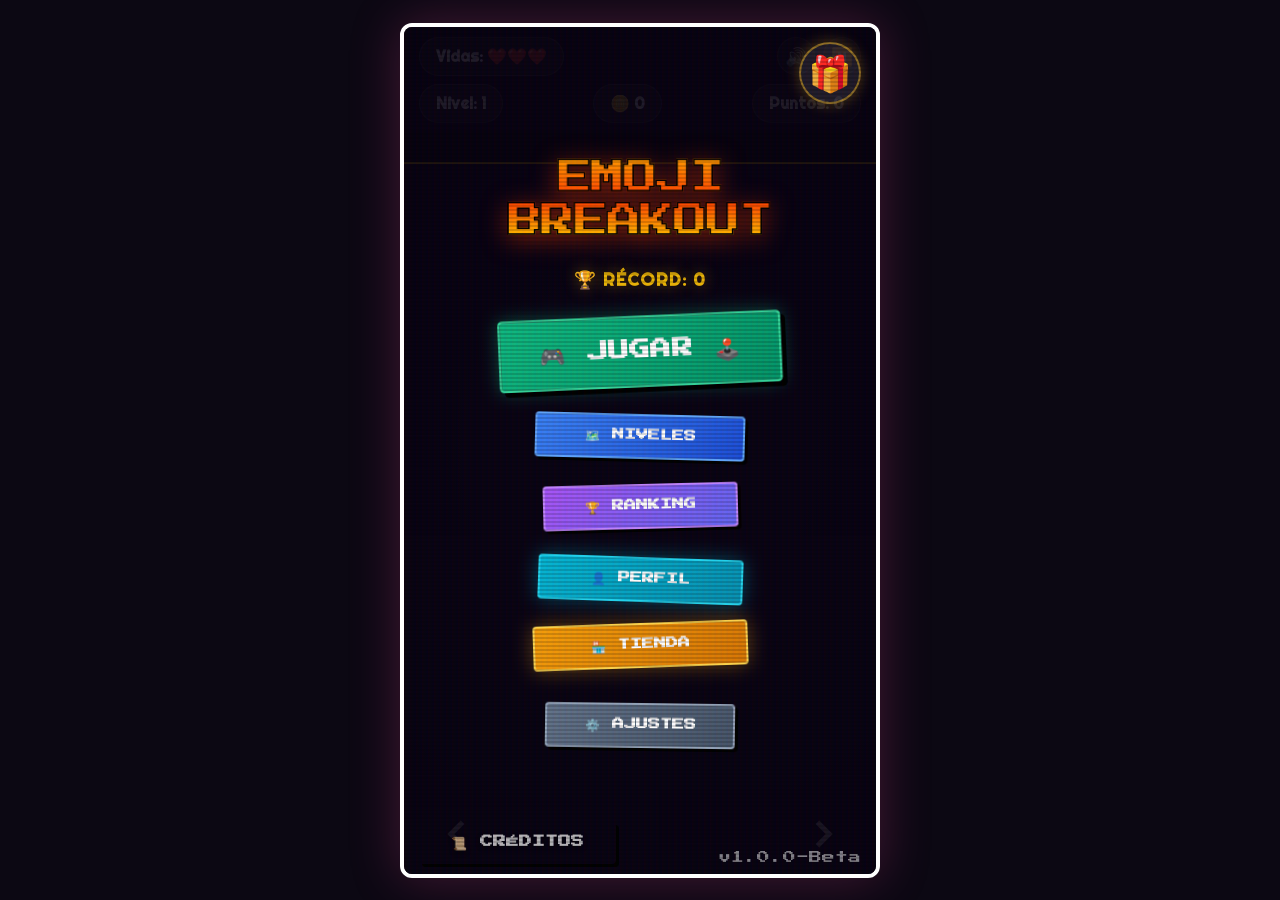
==== commit 8572bb47: "Fix: Developer name to Kleber T., bigger ball size, and white circle emoji" ====
--- a/index.html
+++ b/index.html
@@ -297,9 +297,9 @@
     <div class="ui-overlay hidden" id="credits-screen" style="z-index: 99;">
         <div class="credits-container">
             <div id="credits-content" class="credits-scroll-content">
-                <h1 class="titulo-arcade" style="font-size: 3rem; margin-bottom: 50px;">EMOJI BREAKOUT</h1>
+                <h1 class="titulo-arcade" style="font-size: 3rem; margin-bottom: 50px; line-height: 1.2;">EMOJI<br>BREAKOUT</h1>
                 <h2 class="credits-role">Desarrollador</h2>
-                <p class="credits-name">Kleber</p>
+                <p class="credits-name">Kleber T.</p>
                 <div class="credits-special">
                     <h2 class="credits-role" style="color: #fbbf24; margin-top: 60px;">Mención Especial</h2>
                     <p class="credits-name r1-badge" style="font-size: 1.5rem; text-shadow: 0 0 20px #fbbf24;">Primer Jugador en Nivel 50:<br>PAPIKOFLA</p>
@@ -324,6 +324,6 @@
 <!-- Firebase Compat v8 SDKs -->
 <script src="./lib/firebase-app-compat.js"></script>
 <script src="./lib/firebase-database-compat.js"></script>
-<script src="game.js?v=4"></script>
+<script src="game.js?v=6"></script>
 </body>
 </html>
--- a/style.css
+++ b/style.css
@@ -1525,15 +1525,15 @@
 }
 
 .credits-name {
-    font-family: 'Righteous', sans-serif;
-    font-size: 1.8rem;
+    font-family: 'Press Start 2P', cursive;
+    font-size: 1.2rem;
     color: white;
     margin-bottom: 30px;
 }
 
 .beta-tester-name {
-    font-family: 'Righteous', sans-serif;
-    font-size: 1.5rem;
+    font-family: 'Press Start 2P', cursive;
+    font-size: 1.0rem;
     color: #e2e8f0;
     margin: 8px 0;
 }
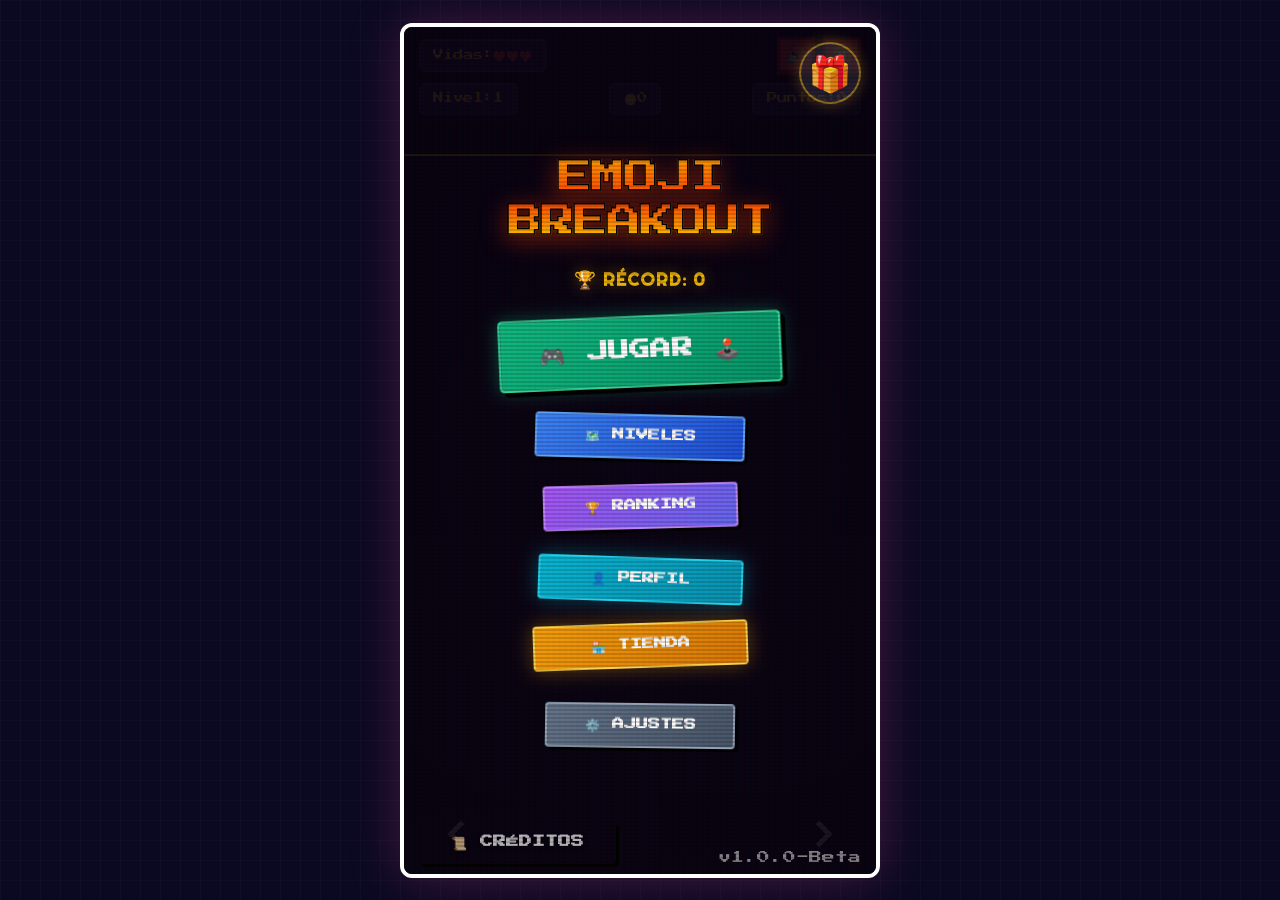
==== commit e9ee0ac4: "Fix: resolve main menu button freeze, restore assets, update fireball naming and firebase sync logic" ====
--- a/index.html
+++ b/index.html
@@ -194,12 +194,11 @@
             SALDO: <span id="shop-coins-display">0</span> 🪙
         </p>
         
-        <div class="tab-container" style="display: flex; gap: 10px; margin-bottom: 15px;">
-            <button id="tab-shop-buffs-btn" class="tab-btn active-tab" style="padding: 0.5rem 1.5rem; font-size: 1rem;">BUFFS</button>
-            <button id="tab-shop-skins-btn" class="tab-btn" style="padding: 0.5rem 1.5rem; font-size: 1rem;">ASPECTOS</button>
-        </div>
-
-        <div id="panel-shop-buffs" class="scroll-panel" style="width: 100%;">
+        <div class="tab-container" style="display: flex; gap: 10px; margin-bottom: 15px; justify-content: center;">
+            <button id="tab-shop-skins-btn" class="menu-btn" style="padding: 10px 40px; font-size: 1.2rem;">SKINS</button>
+        </div>
+
+        <div id="panel-shop-buffs" class="scroll-panel hidden" style="width: 100%;">
             <div class="shop-container">
                 <div class="shop-item buff-card">
                     <div class="buff-icon">🔥</div>
@@ -220,7 +219,7 @@
             </div>
         </div>
 
-        <div id="panel-shop-skins" class="scroll-panel hidden" style="width: 100%;">
+        <div id="panel-shop-skins" class="scroll-panel" style="width: 100%;">
             <div class="shop-container" id="shop-ball-skins-container">
                 <!-- Se cargará dinámicamente desde game.js -->
             </div>
@@ -228,13 +227,19 @@
         <button id="close-shop-btn" class="menu-btn" style="margin-top: 20px;">VOLVER</button>
     </div>
 
-    <!-- Botones Flotantes de Activación de Buffs (Lado Izquierdo) -->
     <div id="game-buffs-container" class="hidden">
         <button id="activate-double-score-btn" class="hud-buff-btn">
-            x2 <span id="double-score-count-badge">0</span>
+            x2
+            <span class="buff-price">🪙 100</span>
         </button>
         <button id="activate-super-power-btn" class="hud-buff-btn">
-            ⚡ <span id="super-power-count-badge">0</span>
+            <img src="bola_fuego.png" style="width:22px; height:22px; margin-bottom:2px;" />
+            <span class="buff-price">🪙 120</span>
+        </button>
+        <button id="activate-steel-ball-btn" class="hud-buff-btn">
+            <img src="bola_acero.png" style="width:20px; height:20px; margin-bottom:2px;" />
+            <span style="font-size: 0.5rem; color: #fff; line-height:1.2;">BOLA<br/>EXTRA</span>
+            <span class="buff-price">💰 10</span>
         </button>
     </div>
 
@@ -290,27 +295,38 @@
 
     <!-- Overlay de Gracias por Participar -->
     <div class="ui-overlay hidden" id="beta-thanks-screen" style="z-index: 100; background: rgba(0,0,0,0.85);">
-        <h1 class="titulo-arcade glow-text" style="font-size: 3rem; text-align: center; line-height: 1.4;">¡Gracias por participar en la Beta!</h1>
+        <h1 class="titulo-arcade glow-text" style="font-size: 1.6rem; text-align: center; line-height: 1.5; padding: 0 15px; width: 100%; box-sizing: border-box;">¡Gracias por<br>participar en la Beta!</h1>
     </div>
 
     <!-- Pantalla de Créditos -->
     <div class="ui-overlay hidden" id="credits-screen" style="z-index: 99;">
         <div class="credits-container">
             <div id="credits-content" class="credits-scroll-content">
-                <h1 class="titulo-arcade" style="font-size: 3rem; margin-bottom: 50px; line-height: 1.2;">EMOJI<br>BREAKOUT</h1>
-                <h2 class="credits-role">Desarrollador</h2>
+                <h1 class="titulo-arcade" style="font-size: 2.2rem; margin-bottom: 50px; line-height: 1.2; width: 100%; text-align: center;">EMOJI<br>BREAKOUT</h1>
+                
+                <h2 class="credits-role">Dirección y Game Design</h2>
                 <p class="credits-name">Kleber T.</p>
-                <div class="credits-special">
-                    <h2 class="credits-role" style="color: #fbbf24; margin-top: 60px;">Mención Especial</h2>
-                    <p class="credits-name r1-badge" style="font-size: 1.5rem; text-shadow: 0 0 20px #fbbf24;">Primer Jugador en Nivel 50:<br>PAPIKOFLA</p>
-                </div>
-                <h2 class="credits-role" style="margin-top: 60px;">Participantes de la Beta</h2>
-                <div id="beta-testers-list" style="margin-bottom: 100vh;">
+
+                <h2 class="credits-role" style="margin-top: 40px;">Programación Frontend y UI</h2>
+                <p class="credits-name">Kleber T.</p>
+
+                <h2 class="credits-role" style="margin-top: 40px;">Arquitectura Backend</h2>
+                <p class="credits-name">Kleber T.</p>
+
+                <h2 class="credits-role" style="margin-top: 80px;">Equipo de QA y Beta Testers</h2>
+                <p style="font-size: 0.7rem; text-align: center; color: #ccc; font-family: 'Press Start 2P', cursive; line-height: 1.6; margin-bottom: 30px; width: 85%; margin-left: auto; margin-right: auto;">Gracias por su apoyo invaluable encontrando bugs y mejorando la experiencia.</p>
+                <div id="beta-testers-list">
                     Cargando testers...
                 </div>
-            </div>
-        </div>
-        <button id="close-credits-btn" class="menu-btn" style="position: absolute; bottom: 20px; z-index: 10;">VOLVER AL MENÚ</button>
+
+                <div class="credits-special" style="margin-top: 100px; margin-bottom: 100vh;">
+                    <h2 class="credits-role" style="color: #fbbf24; text-shadow: 0 0 10px #fbbf24;">SALÓN DE LA FAMA</h2>
+                    <p style="font-size: 0.7rem; text-align: center; color: #fff; font-family: 'Press Start 2P', cursive; margin-bottom: 20px;">Primer Jugador en conquistar el Nivel 50</p>
+                    <p class="credits-name" style="font-size: 1.5rem; color: #fbbf24; text-shadow: 0 0 20px #fbbf24, 0 0 40px #fbbf24;">PAPIKOFLA</p>
+                </div>
+            </div>
+        </div>
+        <button id="close-credits-btn" class="menu-btn" style="position: absolute; bottom: 20px; left: 50%; transform: translateX(-50%); z-index: 10;">VOLVER AL MENÚ</button>
     </div>
 
 </div>
@@ -324,6 +340,6 @@
 <!-- Firebase Compat v8 SDKs -->
 <script src="./lib/firebase-app-compat.js"></script>
 <script src="./lib/firebase-database-compat.js"></script>
-<script src="game.js?v=6"></script>
+<script src="game.js?v=7"></script>
 </body>
 </html>
--- a/style.css
+++ b/style.css
@@ -33,7 +33,10 @@
 
 body {
     font-family: 'Righteous', sans-serif;
-    background-color: var(--bg-color);
+    background-color: #0b0922;
+    background-image: linear-gradient(rgba(255, 255, 255, 0.02) 1px, transparent 1px),
+    linear-gradient(90deg, rgba(255, 255, 255, 0.02) 1px, transparent 1px);
+    background-size: 20px 20px;
     color: var(--text-color);
     display: flex;
     justify-content: center;
@@ -58,7 +61,7 @@
     aspect-ratio: 9 / 16;
 }
 
-/* Patrón de cuadrícula arcade que se mueve hacia abajo */
+/* PatrÃ³n de cuadrÃ­cula arcade que se mueve hacia abajo */
 .game-container::before {
     content: '';
     position: absolute;
@@ -123,7 +126,7 @@
     display: none !important;
 }
 
-/* Animación de rebote del logotipo */
+/* AnimaciÃ³n de rebote del logotipo */
 @keyframes logo-bounce {
     0%, 100% { transform: translateY(0) scale(1); }
     50% { transform: translateY(-8px) scale(1.04); }
@@ -209,14 +212,19 @@
 }
 
 .hud-item {
-    background: var(--glass-bg);
-    padding: 0.5rem 1rem; /* Padding ajustado */
-    border-radius: 50px;
-    border: 1px solid var(--glass-border);
-    font-weight: bold;
-    font-size: 1rem; /* Un poco más pequeño para que no se desborde */
-    backdrop-filter: blur(4px);
-    white-space: nowrap; /* Evita que el texto se parta en dos líneas */
+    background: #1e1b4b;
+    padding: 0.4rem 0.8rem;
+    border-radius: 6px;
+    border: 2px solid #3b2c5c;
+    font-family: 'Press Start 2P', cursive;
+    color: #fbbf24;
+    font-size: 0.65rem;
+    white-space: nowrap;
+    display: flex;
+    align-items: center;
+    box-shadow: 0 4px 6px rgba(0,0,0,0.5);
+    text-shadow: none;
+    line-height: 1.5;
 }
 
 /* --- Nuevos Estilos para Controles HUD --- */
@@ -227,23 +235,26 @@
 
 .hud-btn {
     padding: 0;
-    font-size: 1.1rem;
-    background: var(--glass-bg);
-    border: 1px solid var(--glass-border);
-    box-shadow: none;
-    border-radius: 50%;
+    font-size: 1rem;
+    background: #ef4444;
+    border: 3px solid #991b1b;
+    border-bottom: 5px solid #7f1d1d;
+    box-shadow: 4px 4px 0px rgba(0,0,0,0.8);
+    border-radius: 0;
     width: 38px;
     height: 38px;
     display: flex;
     justify-content: center;
     align-items: center;
     cursor: pointer;
-    transition: background 0.2s, transform 0.1s;
+    transition: transform 0.1s;
+    color: white;
 }
 
 .hud-btn:hover {
-    background: rgba(255, 255, 255, 0.25);
-    box-shadow: 0 0 10px rgba(255, 255, 255, 0.2);
+    background: #f87171;
+    transform: translateY(2px);
+    border-bottom: 3px solid #7f1d1d;
 }
 
 .record-text {
@@ -260,7 +271,7 @@
     margin-bottom: 2rem;
 }
 
-/* --- Botones generales de menú --- */
+/* --- Botones generales de menÃº --- */
 .menu-btn {
     font-family: 'Press Start 2P', cursive;
     font-size: 0.75rem;
@@ -282,7 +293,7 @@
 
 
 
-/* --- Botones del Menú Principal Imperfectos y Asimétricos --- */
+/* --- Botones del MenÃº Principal Imperfectos y AsimÃ©tricos --- */
 #resume-session-btn {
     background: linear-gradient(135deg, #fbbf24, #d97706);
     border-color: #fbbf24;
@@ -336,7 +347,7 @@
     border-color: #fcd34d;
     transform: rotate(-2deg);
     width: 215px;
-    margin: 24px 0; /* Margen desigual y más separación */
+    margin: 24px 0; /* Margen desigual y mÃ¡s separaciÃ³n */
 }
 
 #settings-btn {
@@ -347,7 +358,7 @@
     margin: 12px 0; /* Margen desigual */
 }
 
-/* --- Marquesina Superior de Récord --- */
+/* --- Marquesina Superior de RÃ©cord --- */
 .marquee-container {
     width: 100%;
     background: rgba(0, 0, 0, 0.8);
@@ -378,7 +389,7 @@
     100% { transform: translateX(-100%); }
 }
 
-/* --- Señalética de Zona de Control Táctil --- */
+/* --- SeÃ±alÃ©tica de Zona de Control TÃ¡ctil --- */
 .touch-zone-indicator {
     height: calc(80px + env(safe-area-inset-bottom));
     padding-bottom: env(safe-area-inset-bottom);
@@ -947,49 +958,45 @@
 }
 
 .hud-buff-btn {
-    width: 54px;
-    height: 54px;
-    border-radius: 50%;
-    background: rgba(255, 255, 255, 0.12);
-    border: 1.5px solid rgba(255, 255, 255, 0.25);
+    width: 60px;
+    height: 80px;
+    border-radius: 30px;
+    background: rgba(30, 27, 75, 0.9);
+    border: 2px solid #475569;
     color: white;
-    font-weight: bold;
-    font-size: 0.9rem;
+    font-family: 'Press Start 2P', cursive;
     display: flex;
     flex-direction: column;
     justify-content: center;
     align-items: center;
     cursor: pointer;
     backdrop-filter: blur(6px);
-    padding: 0;
-    box-shadow: 0 4px 12px rgba(0, 0, 0, 0.4);
-    transition: background 0.3s, transform 0.1s, border-color 0.3s, box-shadow 0.3s;
-    user-select: none;
-    -webkit-user-select: none;
+    padding: 4px;
+    box-shadow: 0 4px 6px rgba(0,0,0,0.5);
+    transition: transform 0.1s, background 0.2s;
 }
 
 .hud-buff-btn:hover:not(:disabled) {
-    background: rgba(255, 255, 255, 0.25);
-    transform: scale(1.08);
-}
-
-
+    background: rgba(49, 46, 129, 0.9);
+    transform: scale(1.05);
+}
 
 .hud-buff-btn:disabled {
     cursor: not-allowed;
-}
-
-.hud-buff-btn span {
-    font-size: 0.7rem;
-    background: #ef4444;
+    opacity: 0.5;
+}
+
+.buff-price {
+    font-size: 0.55rem;
+    font-family: 'Press Start 2P', cursive;
+    background: #000;
     color: white;
     border-radius: 10px;
-    padding: 1px 6px;
-    margin-top: 2px;
-    font-weight: bold;
-}
-
-/* --- Toast de Notificación de Buffs --- */
+    padding: 2px 6px;
+    margin-top: 6px;
+}
+
+/* --- Toast de NotificaciÃ³n de Buffs --- */
 #buff-toast {
     position: absolute;
     top: 22%;
@@ -1015,7 +1022,7 @@
     transform: translate(-50%, -20px) scale(0.9) !important;
 }
 
-/* --- Regalo Diario de Monedas (Estilo Neón Dorado) --- */
+/* --- Regalo Diario de Monedas (Estilo NeÃ³n Dorado) --- */
 .daily-gift-btn {
     position: absolute;
     top: calc(15px + env(safe-area-inset-top));
@@ -1398,7 +1405,7 @@
 /*                       MODO RENDIMIENTO (LOW-SPEC)               */
 /* =============================================================== */
 .low-spec .game-container::before {
-    display: none !important; /* Desactiva la cuadrícula animada de fondo */
+    display: none !important; /* Desactiva la cuadrÃ­cula animada de fondo */
 }
 
 .low-spec .logo-bounce {
@@ -1412,7 +1419,7 @@
 
 .low-spec h1,
 .low-spec .titulo-arcade {
-    filter: none !important; /* Apaga las sombras/filtros de neón pesados */
+    filter: none !important; /* Apaga las sombras/filtros de neÃ³n pesados */
     text-shadow: none !important;
 }
 
@@ -1446,7 +1453,7 @@
 
 .can-buy {
     animation: pulseGlow 1.8s infinite ease-in-out !important;
-    border-color: #34d399 !important; /* Borde verde brillante neón */
+    border-color: #34d399 !important; /* Borde verde brillante neÃ³n */
     background: linear-gradient(135deg, #10b981, #059669) !important;
     will-change: transform, box-shadow;
     transform: translateZ(0);
@@ -1505,6 +1512,8 @@
 .credits-scroll-content {
     position: absolute;
     top: 100%;
+    left: 50%;
+    transform: translateX(-50%);
     width: 90%;
     max-width: 600px;
     text-align: center;
@@ -1538,41 +1547,45 @@
     margin: 8px 0;
 }
 
-/* --- LOGRO R1 (10 NIVELES SIN PERDER CORAZ�N) --- */
+/* --- LOGRO R1 (10 NIVELES SIN PERDER CORAZÓN) --- */
 .ranking-r1-row {
     position: relative;
     border: 2px solid transparent;
-    animation: fireGlow 2s infinite alternate;
-    background: rgba(251, 191, 36, 0.1) !important; /* Ligeramente dorado */
-}
-
-@keyframes fireGlow {
+    animation: neonGreenGlow 2s infinite alternate;
+    background: rgba(16, 185, 129, 0.1) !important; /* Ligeramente verde */
+}
+
+@keyframes neonGreenGlow {
     0% {
-        box-shadow: inset 0 0 5px #fbbf24, 0 0 5px #f59e0b, 0 0 2px #dc2626;
-        border-color: rgba(251, 191, 36, 0.5);
+        box-shadow: inset 0 0 5px #10b981, 0 0 5px #059669, 0 0 2px #047857;
+        border-color: rgba(16, 185, 129, 0.5);
     }
     50% {
-        box-shadow: inset 0 0 15px #f59e0b, 0 0 15px #ef4444, 0 0 10px #b91c1c;
-        border-color: rgba(245, 158, 11, 0.8);
+        box-shadow: inset 0 0 15px #10b981, 0 0 15px #34d399, 0 0 10px #059669;
+        border-color: rgba(52, 211, 153, 0.8);
     }
     100% {
-        box-shadow: inset 0 0 5px #fbbf24, 0 0 5px #f59e0b, 0 0 2px #dc2626;
-        border-color: rgba(251, 191, 36, 0.5);
+        box-shadow: inset 0 0 5px #10b981, 0 0 5px #059669, 0 0 2px #047857;
+        border-color: rgba(16, 185, 129, 0.5);
     }
 }
 
 .r1-badge {
+    display: none;
+}
+
+.r1-badge-neon {
     display: inline-block;
-    background: linear-gradient(135deg, #fbbf24, #f59e0b);
-    color: #000;
+    background: linear-gradient(135deg, #10b981, #059669);
+    color: #fff;
     font-family: 'Press Start 2P', cursive;
-    font-size: 0.5rem;
-    padding: 2px 4px;
+    font-size: 0.45rem;
+    padding: 3px 6px;
     border-radius: 4px;
-    margin-left: 8px;
-    vertical-align: middle;
-    box-shadow: 0 0 8px #fbbf24;
-    animation: bounceBadge 2s infinite;
+    margin-top: 4px;
+    text-shadow: 1px 1px 0 #000;
+    box-shadow: 0 0 8px #10b981;
+    border: 1px solid #34d399;
 }
 
 @keyframes bounceBadge {
